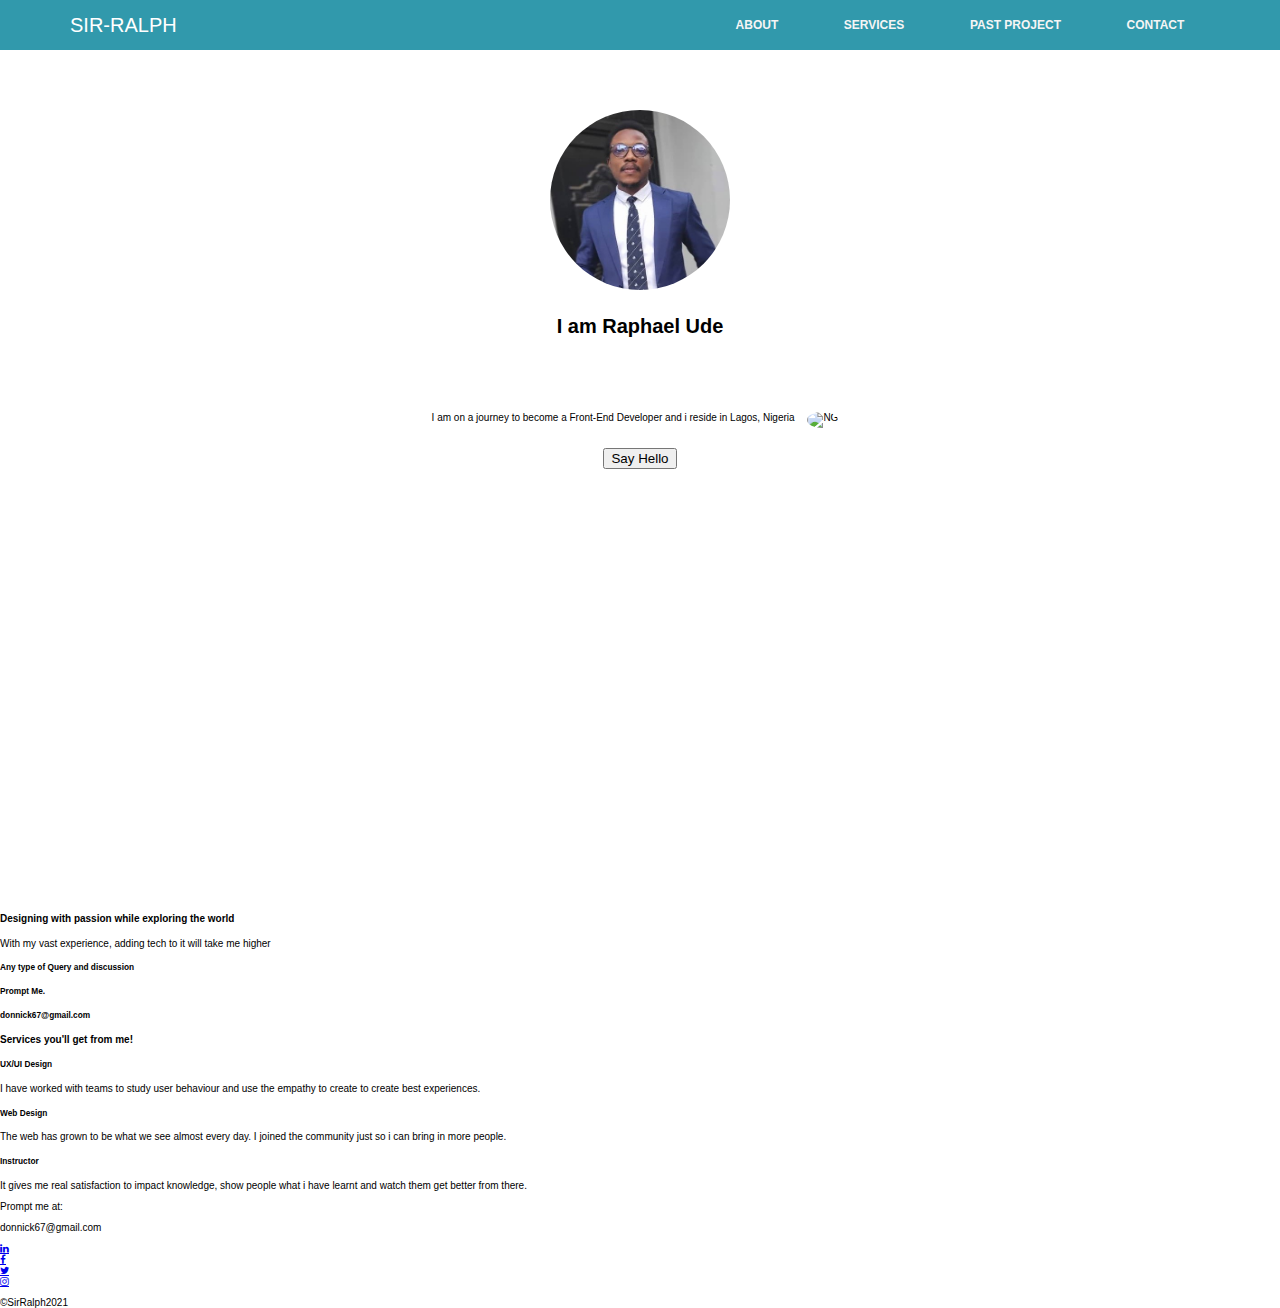
==== index.html @ 9837b65a "first commit" ====
<!DOCTYPE html>
<html lang="en">
<head>
    <meta charset="UTF-8">
    <meta http-equiv="X-UA-Compatible" content="IE=edge">
    <meta name="viewport" content="width=device-width, initial-scale=1.0">
    <title>SirRalph</title>
    <link rel="stylesheet" href="style.css">
    <link rel="stylesheet" href="https://cdnjs.cloudflare.com/ajax/libs/font-awesome/4.7.0/css/font-awesome.min.css">
</head>
<body>
    <main>
        <section class="container1">
            <nav class="home">
                <div class="logo">
                    <a href="index.html">SIR-RALPH</a>
                </div>
                <ul>
                    <li class="nav-item"><a href="#">ABOUT</a></li>
                    <li class="nav-item"><a href="#">SERVICES</a></li>
                    <li class="nav-item"><a href="#">PAST PROJECT</a></li>
                    <li class="nav-item"><a href="#">CONTACT</a></li>
                </ul>
            </nav>
            <div class="next">
                <img src="Assets/Images/20220331_191034 (2).jpg" alt="Profile Pix">
                <h1>I am Raphael Ude</h1>
                <p>I am on a journey to become a Front-End Developer and i reside in Lagos, Nigeria <img src="Assets/Images/flag-for-nigeria_1f1f3-1f1 ec.png" alt="NG"></p>
                <button class="hello">Say Hello</button>
            </div>
        </section>

        <section class="details">
            <div class="vast">
                <h4>Designing with passion while exploring the world</h4>
                <p>With my vast experience, adding tech to it will take me higher</p>
            </div>
            <div class="query">
                <h5>Any type of Query and discussion</h5>
                <h5>Prompt Me.</h5>
                <h5>donnick67@gmail.com</h5>
            </div>

        </section>
        <section class="services">
            <h4>Services you'll get from me!</h4>
            <div>
                <h5>UX/UI Design</h5>
                <p>I have worked with teams to study user behaviour and use the empathy to create to create best experiences.</p>
            </div>
            <div>
                <h5>Web Design</h5>
                <p>The web has grown to be what we see almost every day. I joined the community just so i can bring in more people.</p>
            </div>
            <div>
                <h5>Instructor</h5>
                <p>It gives me real satisfaction to impact knowledge, show people what i have learnt and watch them get better from there.</p>
            </div>
        </section>
        <section class="prompt">
            <div>
                <p>Prompt me at:</p>
                <p>donnick67@gmail.com</p>
            </div>
            <div class="flex-container">
                <div>
                    <a href="#" class="fa fa-linkedin"></a>
                </div>
                <div>
                    <a href="#" class="fa fa-facebook"></a>
                </div>
                <div>
                    <a href="#" class="fa fa-twitter"></a>
                </div>
                <div>
                    <a href="#" class="fa fa-instagram"></a>
                </div>
            </div>
        </section>
    </main>
    <footer>
        <p>&copy;SirRalph2021</p>
    </footer>   
</body>
</html>
---- style.css ----
@import url('https://fonts.googleapis.com/css2?family=Nunito:wght@300;400;700;900&display=swap');

*,
*::before,
*::after{
    box-sizing: border-box;
}

html{
    width: 100%;
    font-size: 62.5%;
}

html, body{
    padding: 0;
    margin: 0;
    min-height: 100vh;
    max-width: 100vw;
    height: 100vh;
}

body{
    font-family: Verdana, Geneva, Tahoma, sans-serif;
    width: 100%;
}

.container1{
    height: 100vh;
}

.home{
    display: flex;
    justify-content: space-between;
    align-items: center;
    padding: 1rem 2rem;
    background-color: rgb(49, 153, 172);
    max-height: 5rem;
}

.home ul{
    display: flex;
    height: 100%;
    justify-content: space-evenly;
    width: 50%;
    margin-right: 10px;
    
}

.nav-item{
    list-style-type: none;
    font-size: 1.2rem;
    font-weight: 550;
}

.nav-item a{
    text-decoration: none;
    color: whitesmoke;
}

.logo{
    font-size: 2rem;
    font-weight: 500;
    margin-left: 50px;
    font-family: 'Lucida Sans', 'Lucida Sans Regular', 'Lucida Grande', 'Lucida Sans Unicode', Geneva, Verdana, sans-serif;
}

.logo a{
    text-decoration: none;
    color: white;
}

.next img{
    border-radius: 50%;
    height: 200px;
    width: 200px;
    margin-top: 50px;
    padding: 10px;
}

.next{
    text-align: center;
}
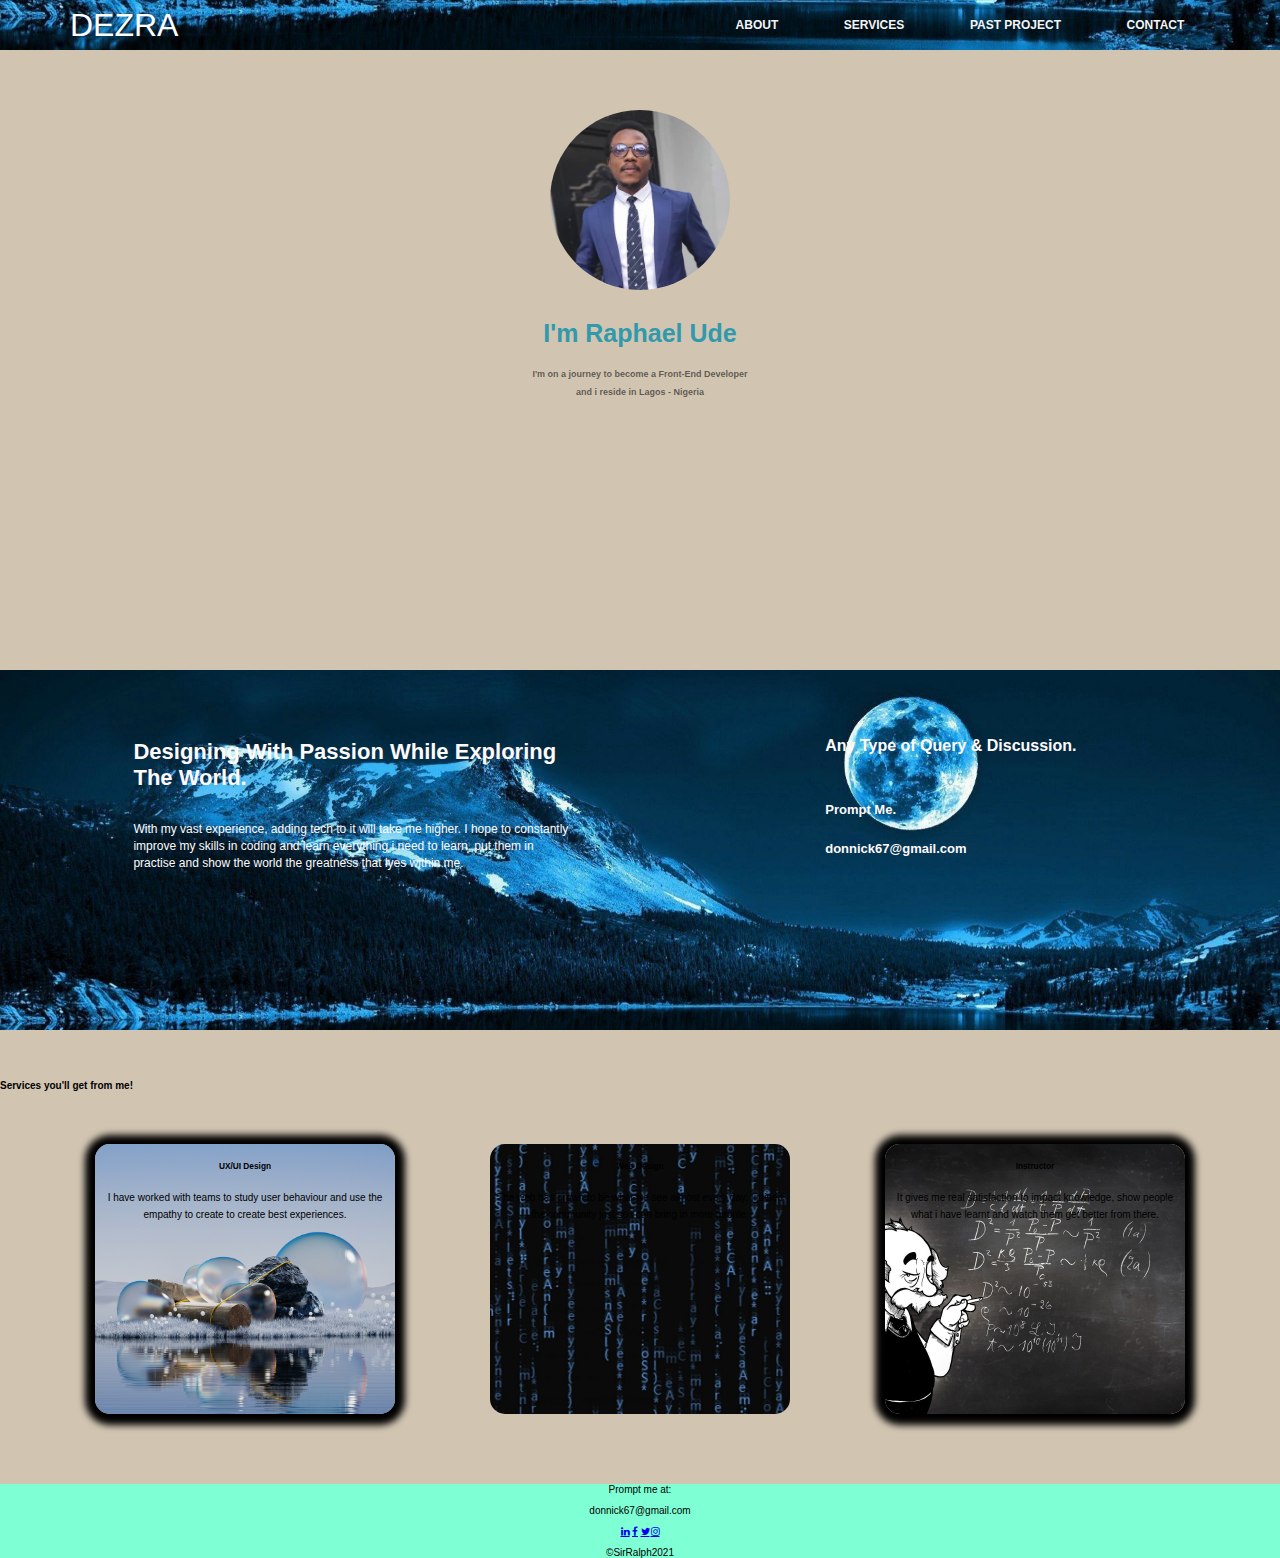
==== commit 6b97dcda: "first commit" ====
--- a/index.html
+++ b/index.html
@@ -13,7 +13,7 @@
         <section class="container1">
             <nav class="home">
                 <div class="logo">
-                    <a href="index.html">SIR-RALPH</a>
+                    <a href="index.html">DEZRA</a>
                 </div>
                 <ul>
                     <li class="nav-item"><a href="#">ABOUT</a></li>
@@ -24,38 +24,39 @@
             </nav>
             <div class="next">
                 <img src="Assets/Images/20220331_191034 (2).jpg" alt="Profile Pix">
-                <h1>I am Raphael Ude</h1>
-                <p>I am on a journey to become a Front-End Developer and i reside in Lagos, Nigeria <img src="Assets/Images/flag-for-nigeria_1f1f3-1f1 ec.png" alt="NG"></p>
-                <button class="hello">Say Hello</button>
+                <h1>I'm Raphael Ude</h1>
+                <p>I'm on a journey to become a Front-End Developer <br>and i reside in Lagos - Nigeria</p>
+                <!-- <button class="hello">Say Hello</button> -->
             </div>
         </section>
-
         <section class="details">
             <div class="vast">
-                <h4>Designing with passion while exploring the world</h4>
-                <p>With my vast experience, adding tech to it will take me higher</p>
+                <h4>Designing With Passion While Exploring <br>The World.</h4>
+                <p>With my vast experience, adding tech to it will take me higher. I hope to constantly <br>improve my skills in coding and learn everything i need to learn, put them in <br>practise and show the world the greatness that lyes within me. </p>
             </div>
             <div class="query">
-                <h5>Any type of Query and discussion</h5>
-                <h5>Prompt Me.</h5>
-                <h5>donnick67@gmail.com</h5>
+                <h5>Any Type of Query & Discussion.</h5>
+                <h6>Prompt Me.
+                <br> donnick67@gmail.com</h6>
             </div>
 
         </section>
         <section class="services">
             <h4>Services you'll get from me!</h4>
-            <div>
+          <div class="serve">
+            <div class="ux">
                 <h5>UX/UI Design</h5>
                 <p>I have worked with teams to study user behaviour and use the empathy to create to create best experiences.</p>
             </div>
-            <div>
+            <div class="web">
                 <h5>Web Design</h5>
                 <p>The web has grown to be what we see almost every day. I joined the community just so i can bring in more people.</p>
             </div>
-            <div>
+            <div class="inst">
                 <h5>Instructor</h5>
                 <p>It gives me real satisfaction to impact knowledge, show people what i have learnt and watch them get better from there.</p>
             </div>
+          </div>
         </section>
         <section class="prompt">
             <div>
@@ -63,23 +64,23 @@
                 <p>donnick67@gmail.com</p>
             </div>
             <div class="flex-container">
-                <div>
+                <div class="link">
                     <a href="#" class="fa fa-linkedin"></a>
                 </div>
-                <div>
+                <div class="face">
                     <a href="#" class="fa fa-facebook"></a>
                 </div>
-                <div>
+                <div class="twit">
                     <a href="#" class="fa fa-twitter"></a>
                 </div>
-                <div>
+                <div class="insta">
                     <a href="#" class="fa fa-instagram"></a>
                 </div>
             </div>
+            <footer>
+                <p>&copy;SirRalph2021</p>
+            </footer>  
         </section>
-    </main>
-    <footer>
-        <p>&copy;SirRalph2021</p>
-    </footer>   
+    </main> 
 </body>
 </html>--- a/style.css
+++ b/style.css
@@ -9,6 +9,7 @@
 html{
     width: 100%;
     font-size: 62.5%;
+    background-color: rgb(209, 197, 178);
 }
 
 html, body{
@@ -25,7 +26,7 @@
 }
 
 .container1{
-    height: 100vh;
+    height: 70vh;
 }
 
 .home{
@@ -35,6 +36,11 @@
     padding: 1rem 2rem;
     background-color: rgb(49, 153, 172);
     max-height: 5rem;
+    background-image: url(Assets/Images/4D-Wallpaper-05-1920-x-1080.jpg);
+    background-repeat: no-repeat;
+    background-size: cover;
+    background-position: center;
+
 }
 
 .home ul{
@@ -67,6 +73,7 @@
 .logo a{
     text-decoration: none;
     color: white;
+    font-size: xx-large;
 }
 
 .next img{
@@ -79,4 +86,155 @@
 
 .next{
     text-align: center;
+}
+
+.next h1{
+    font-weight: 700;
+    font-size: 2.5rem;
+    color: rgb(49, 153, 172);
+    
+}
+
+/* .next p img{
+    width: 70px;
+    height: 60px;
+    margin-top: 90px;
+} */
+
+.next p{
+    color: rgba(32, 24, 24, 0.651);
+    font-weight: 700;
+    font-size: 9px;
+    /* padding-left: 5rem;
+    padding-right: 6rem; */
+    text-align: center;
+    line-height: 18px;
+}
+
+.details{
+    /* background-color: rgb(49, 153, 172); */
+    background-image: url(Assets/Images/4D-Wallpaper-05-1920-x-1080.jpg);
+    background-repeat: no-repeat;
+    background-size: cover;
+    background-position: top;
+    display: flex;
+    justify-content: space-around;
+    color: rgb(255, 250, 250);
+    margin-bottom: 50px;
+    padding-bottom: 30px;
+    height: 40vh;
+    margin-top: 40px;
+}
+
+.vast,
+.query{
+    margin-top: 40px;
+    padding-left: 30px;
+}
+
+.vast h4{
+    font-size: 2.2rem;
+}
+
+.vast p{
+    font-size: 1.2rem;
+    line-height: 17px;
+}
+
+.query h5{
+    font-size: medium;
+}
+
+.query h6{
+    font-size: small;
+    padding-top: 5px;
+    line-height: 39px;
+}
+
+.vast{
+    padding-left: 2rem;
+}
+
+.query{
+    padding-right: 6rem;
+    margin-right: 30px;
+}
+
+.serve{
+    display: flex;
+    justify-content: space-evenly
+}
+
+.serve > div {
+    width: 300px;
+    height: 30vh;
+    text-align: center;
+    font-size: 10px;
+    line-height: 17px;
+    margin-bottom: 60px;
+    margin-top: 40px;
+}
+
+.ux{
+    background-image: url(Assets/Images/1b9353123351823.60eda68480d75.jpg);
+    background-position: center;
+    background-repeat: no-repeat;
+    background-size: cover;
+    border-radius: 15px;
+    box-shadow: 0 1px 7px 10px;
+    transition: box-shadow 0.6s linear;
+}
+
+.ux:hover{
+    box-shadow: 0 1px 7px 5px;
+    border-width: 10px;
+}
+
+.web{
+    background-image: url(Assets/Images/55d0ff16a7bbb62ff5d0d5a7e0cb644f.jpg);
+    background-position: center;
+    background-repeat: no-repeat;
+    background-size: cover;
+    border-radius: 15px;
+}
+
+.inst{
+    background-image: url(Assets/Images/5ff54ddea30ce18d19be97c935d9ca03.jpg);
+    background-position: center;
+    background-repeat: no-repeat;
+    background-size: cover;
+    border-radius: 15px;
+    box-shadow: 0 1px 7px 10px;
+}
+
+.prompt{
+    text-align: center;
+    background-color: aquamarine;
+}
+
+.flex-container{
+    display: flex;
+    justify-content: center;
+    
+}
+
+.link{
+    width: 10px;
+}
+
+.face{
+    width: 10px;
+
+}
+
+.twit{
+    width: 10px;
+}
+
+.insta{
+    width: 10px;
+}
+
+footer{
+    /* background-color: aquamarine; */
 }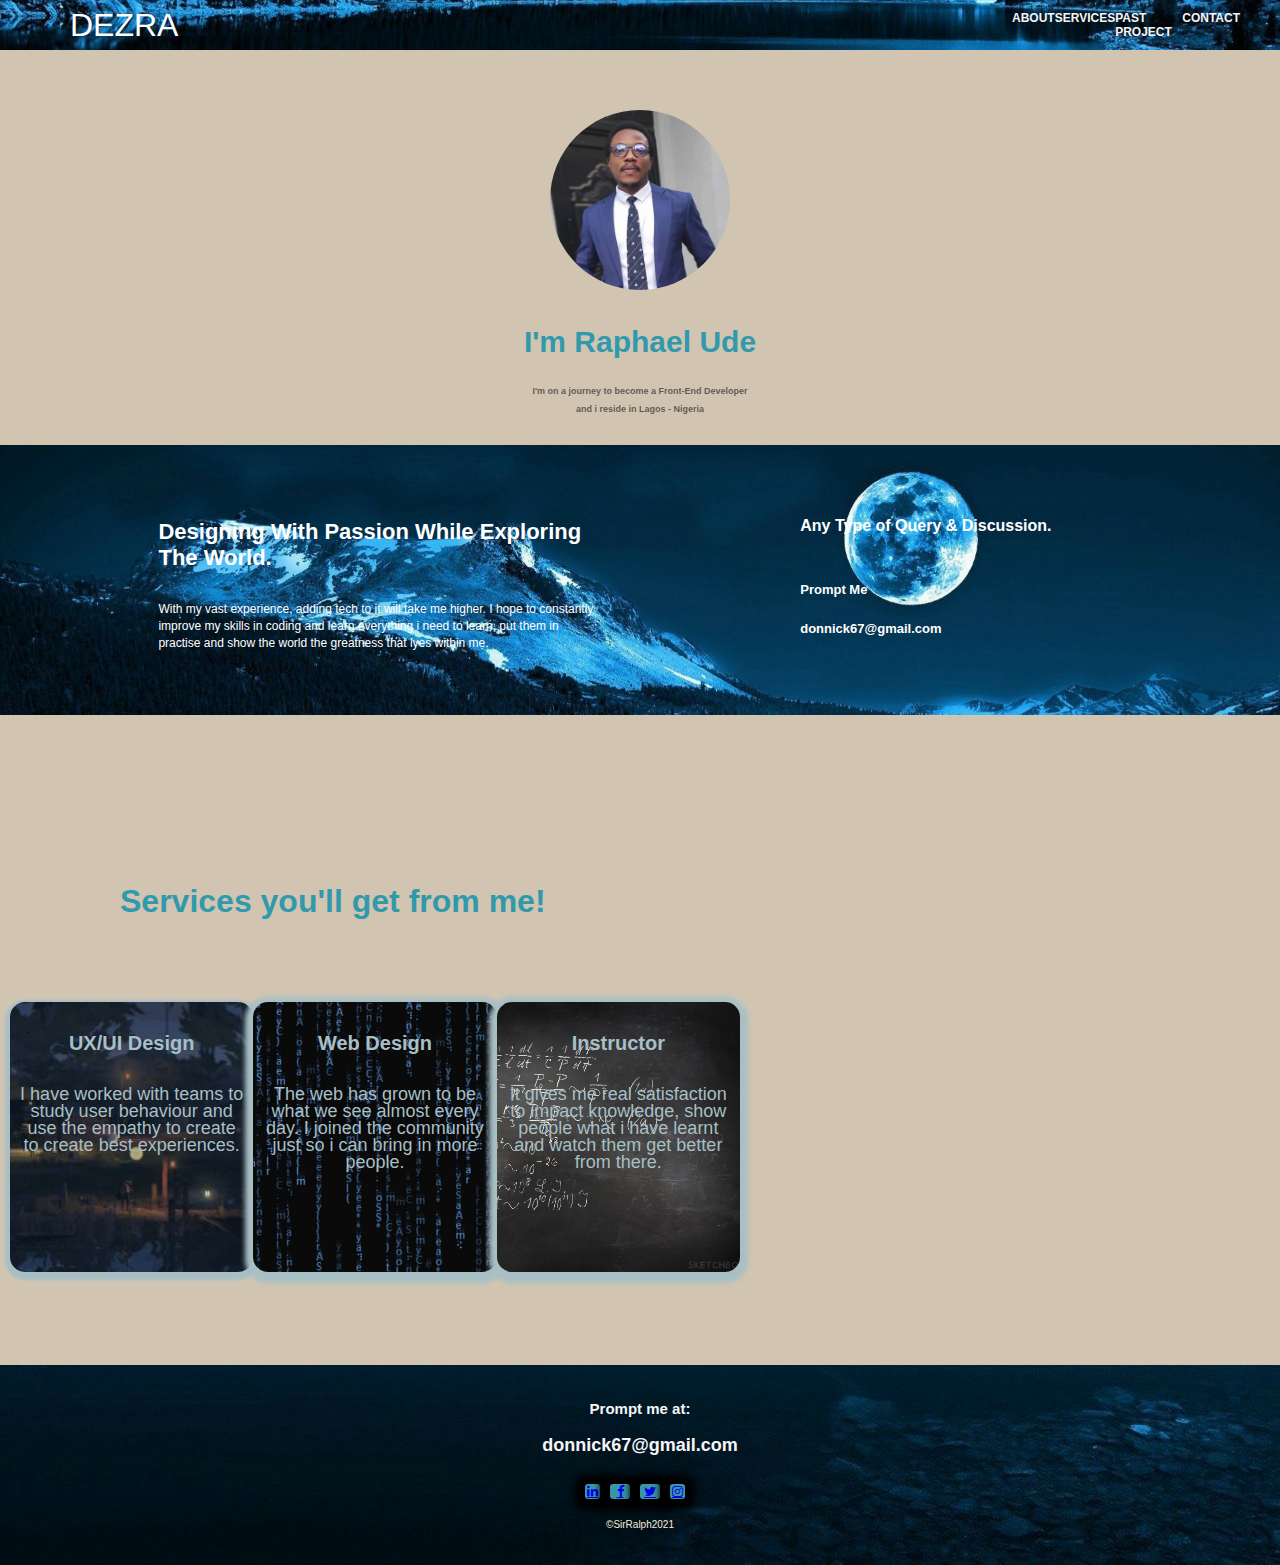
==== commit bc5f872d: "first commit" ====
--- a/index.html
+++ b/index.html
@@ -36,7 +36,7 @@
             </div>
             <div class="query">
                 <h5>Any Type of Query & Discussion.</h5>
-                <h6>Prompt Me.
+                <h6>Prompt Me
                 <br> donnick67@gmail.com</h6>
             </div>
 
@@ -59,22 +59,22 @@
           </div>
         </section>
         <section class="prompt">
-            <div>
+            <div class="me">
                 <p>Prompt me at:</p>
                 <p>donnick67@gmail.com</p>
             </div>
             <div class="flex-container">
                 <div class="link">
-                    <a href="#" class="fa fa-linkedin"></a>
+                    <a href="https://www.linkedin.com/" target="_blank" class="fa fa-linkedin"></a>
                 </div>
                 <div class="face">
-                    <a href="#" class="fa fa-facebook"></a>
+                    <a href="https://web.facebook.com/?_rdc=1&_rdr" target="_blank" class="fa fa-facebook"></a>
                 </div>
                 <div class="twit">
-                    <a href="#" class="fa fa-twitter"></a>
+                    <a href="https://twitter.com/" target="_blank" class="fa fa-twitter"></a>
                 </div>
                 <div class="insta">
-                    <a href="#" class="fa fa-instagram"></a>
+                    <a href="https://www.instagram.com/" target="_blank" class="fa fa-instagram"></a>
                 </div>
             </div>
             <footer>
--- a/style.css
+++ b/style.css
@@ -90,7 +90,7 @@
 
 .next h1{
     font-weight: 700;
-    font-size: 2.5rem;
+    font-size: 3rem;
     color: rgb(49, 153, 172);
     
 }
@@ -119,7 +119,7 @@
     background-position: top;
     display: flex;
     justify-content: space-around;
-    color: rgb(255, 250, 250);
+    color: white;
     margin-bottom: 50px;
     padding-bottom: 30px;
     height: 40vh;
@@ -162,31 +162,53 @@
 
 .serve{
     display: flex;
-    justify-content: space-evenly
+    justify-content: space-evenly;
+    height: 60vh;
 }
 
 .serve > div {
     width: 300px;
     height: 30vh;
     text-align: center;
-    font-size: 10px;
+    /* font-size: 10px; */
     line-height: 17px;
     margin-bottom: 60px;
     margin-top: 40px;
 }
 
+.services h4{
+    color: whitesmoke;
+    font-size: 3.2rem;
+    padding-left: 110px;
+    padding-top: 65px;
+    font-family: 'Trebuchet MS', 'Lucida Sans Unicode', 'Lucida Grande', 'Lucida Sans', Arial, sans-serif;
+    color: rgb(49, 153, 172);
+}
+
 .ux{
-    background-image: url(Assets/Images/1b9353123351823.60eda68480d75.jpg);
-    background-position: center;
+    background-image: url(Assets/Images/thumb-350-1182053.jpg);
+    background-position: top;
     background-repeat: no-repeat;
     background-size: cover;
     border-radius: 15px;
-    box-shadow: 0 1px 7px 10px;
-    transition: box-shadow 0.6s linear;
+    box-shadow: 0 3px 3px 5px;
+    transition: box-shadow 0.8s linear;
+    color: rgb(167, 191, 197);
+    font-size: 1.8rem;
+}
+
+.ux h5{
+    font-weight: 25rem;
+    font-size: 2rem;
+}
+
+.ux p{
+    padding-left: 10px;
+    padding-right: 10px;
 }
 
 .ux:hover{
-    box-shadow: 0 1px 7px 5px;
+    box-shadow: 0 1px 5px 4px;
     border-width: 10px;
 }
 
@@ -196,7 +218,26 @@
     background-repeat: no-repeat;
     background-size: cover;
     border-radius: 15px;
-}
+    box-shadow: 0 3px 5px 8px;
+    transition: box-shadow 0.8s linear;
+    font-size: 1.8rem;
+    color:rgb(167, 191, 197);
+}
+
+.web h5{
+    font-weight: 25rem;
+    font-size: 2rem;
+}
+
+.web p{
+    padding-left: 10px;
+    padding-right: 10px;
+}
+
+.web:hover{
+    box-shadow: 0 1px 7px 5px;
+    border-width: 10px;
+}    
 
 .inst{
     background-image: url(Assets/Images/5ff54ddea30ce18d19be97c935d9ca03.jpg);
@@ -204,37 +245,130 @@
     background-repeat: no-repeat;
     background-size: cover;
     border-radius: 15px;
-    box-shadow: 0 1px 7px 10px;
-}
+    box-shadow: 0 3px 5px 8px;
+    transition: box-shadow 0.8s linear;
+    font-size: 1.8rem;
+    color: rgb(167, 191, 197);
+}
+
+.inst h5{
+    font-weight: 25rem;
+    font-size: 2rem;
+}
+
+.inst p{
+    padding-left: 10px;
+    padding-right: 10px;
+}
+
+.inst:hover{
+    box-shadow: 0 1px 7px 5px;
+    border-width: 10px;
+}    
 
 .prompt{
     text-align: center;
     background-color: aquamarine;
+    background-image: url(Assets/Images/4D-Wallpaper-05-1920-x-1080.jpg);
+    background-position: bottom;
+    height: 30vh;
+    padding-top: 20px;
 }
 
 .flex-container{
     display: flex;
     justify-content: center;
+}
+
+.link{
+    width: 15px;
+    background-color: rgba(81, 212, 230, 0.692);
+    border-radius: 3px;
+    font-size: 1.3rem;
+    box-shadow: 0 1px 7px 10px;
+    margin-right: 10px;
+}
+
+.face{
+    width: 20px;
+    background-color: rgba(81, 212, 230, 0.692);
+    border-radius: 3px;
+    font-size: 1.3rem;
+    box-shadow: 0 1px 7px 10px;
+    margin-right: 10px;
+}
+
+.twit{
+    width: 20px;
+    background-color: rgba(81, 212, 230, 0.692);
+    font-size: 1.3rem;
+    border-radius: 3px;
+    box-shadow: 0 1px 7px 10px;
+    margin-right: 10px;
+}
+
+.insta{
+    width: 15px;
+    background-color: rgba(81, 212, 230, 0.692);
+    font-size: 1.3rem;
+    border-radius: 3px;
+    box-shadow: 0 1px 7px 10px;
+    margin-right: 10px;
+}
+
+.me{
+    color: whitesmoke;
+    padding-bottom: 10px;
+    font-size: 1.8rem;
+    font-weight: bold;
+}
+
+.me p:nth-child(1){
+    font-size: 1.5rem;
+}
+
+footer{
+    color: antiquewhite;
+    padding-top: 10px;
+}
+
+@media screen and (min-width:768px){
+    .home ul{
+        width: 40rem;
+        padding: 1rem 1rem;
+    }
+
+    .next h1{
+        line-height: 40px;
+        font-size: 3rem;
+    }
+
+    .details{
+        padding: .5rem 5rem;
+        height: 30vh;
+    }
+
+    .container1{
+        height: 45vh;
+    }
+
+    .services{
+        width: 75rem;
+        height: 60rem;
+        padding: 1rem 1rem;
+    }
+
+    .prompt{
+        height: 20rem;
+    }
+}
+
+@media screen and (min-width:1200px){
+    .home ul{
+        width: 20%;
+    }
+}
+
+@media screen and (min-width:280px){
     
-}
-
-.link{
-    width: 10px;
-}
-
-.face{
-    width: 10px;
-
-}
-
-.twit{
-    width: 10px;
-}
-
-.insta{
-    width: 10px;
-}
-
-footer{
-    /* background-color: aquamarine; */
 }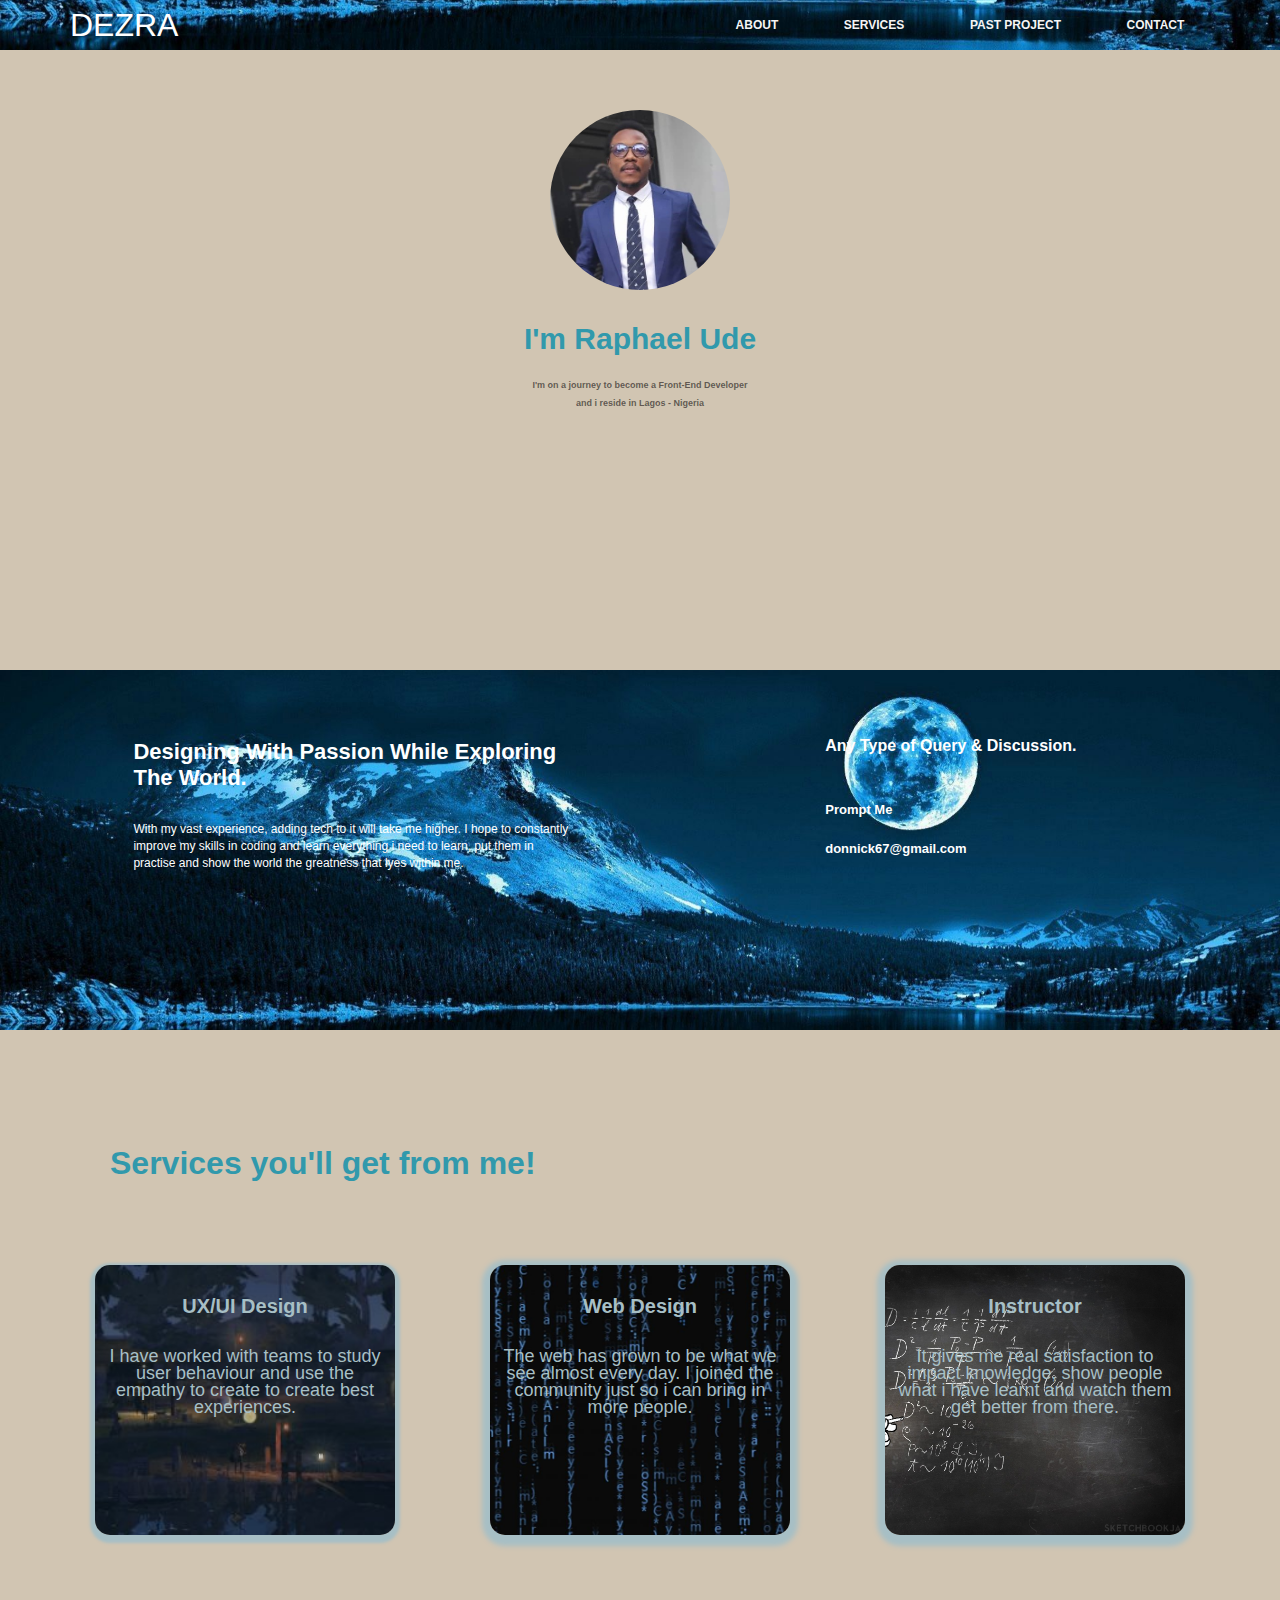
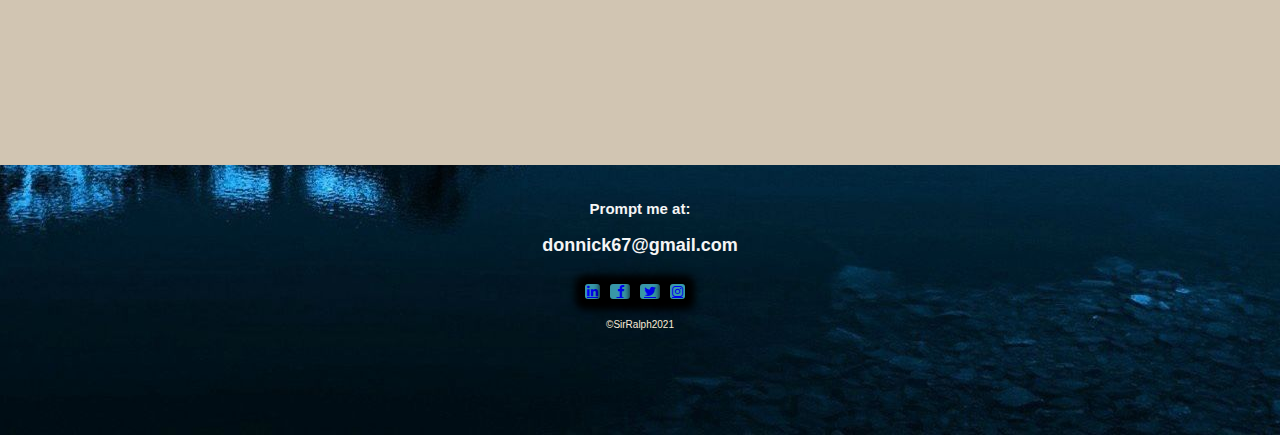
==== commit 63fd41df: "first commit" ====
--- a/index.html
+++ b/index.html
@@ -19,14 +19,13 @@
                     <li class="nav-item"><a href="#">ABOUT</a></li>
                     <li class="nav-item"><a href="#">SERVICES</a></li>
                     <li class="nav-item"><a href="#">PAST PROJECT</a></li>
-                    <li class="nav-item"><a href="#">CONTACT</a></li>
+                    <li class="nav-item"><a href="index2.html">CONTACT</a></li>
                 </ul>
             </nav>
             <div class="next">
                 <img src="Assets/Images/20220331_191034 (2).jpg" alt="Profile Pix">
                 <h1>I'm Raphael Ude</h1>
                 <p>I'm on a journey to become a Front-End Developer <br>and i reside in Lagos - Nigeria</p>
-                <!-- <button class="hello">Say Hello</button> -->
             </div>
         </section>
         <section class="details">
--- a/style.css
+++ b/style.css
@@ -332,43 +332,13 @@
     padding-top: 10px;
 }
 
-@media screen and (min-width:768px){
-    .home ul{
-        width: 40rem;
-        padding: 1rem 1rem;
+@media screen and (max-width: 700px){
+    .container1,
+    .details,
+    .services,
+    .prompt{
+        width: 100%;
+        margin-left: 0px;
+        margin-right: 15px;
     }
-
-    .next h1{
-        line-height: 40px;
-        font-size: 3rem;
-    }
-
-    .details{
-        padding: .5rem 5rem;
-        height: 30vh;
-    }
-
-    .container1{
-        height: 45vh;
-    }
-
-    .services{
-        width: 75rem;
-        height: 60rem;
-        padding: 1rem 1rem;
-    }
-
-    .prompt{
-        height: 20rem;
-    }
-}
-
-@media screen and (min-width:1200px){
-    .home ul{
-        width: 20%;
-    }
-}
-
-@media screen and (min-width:280px){
-    
 }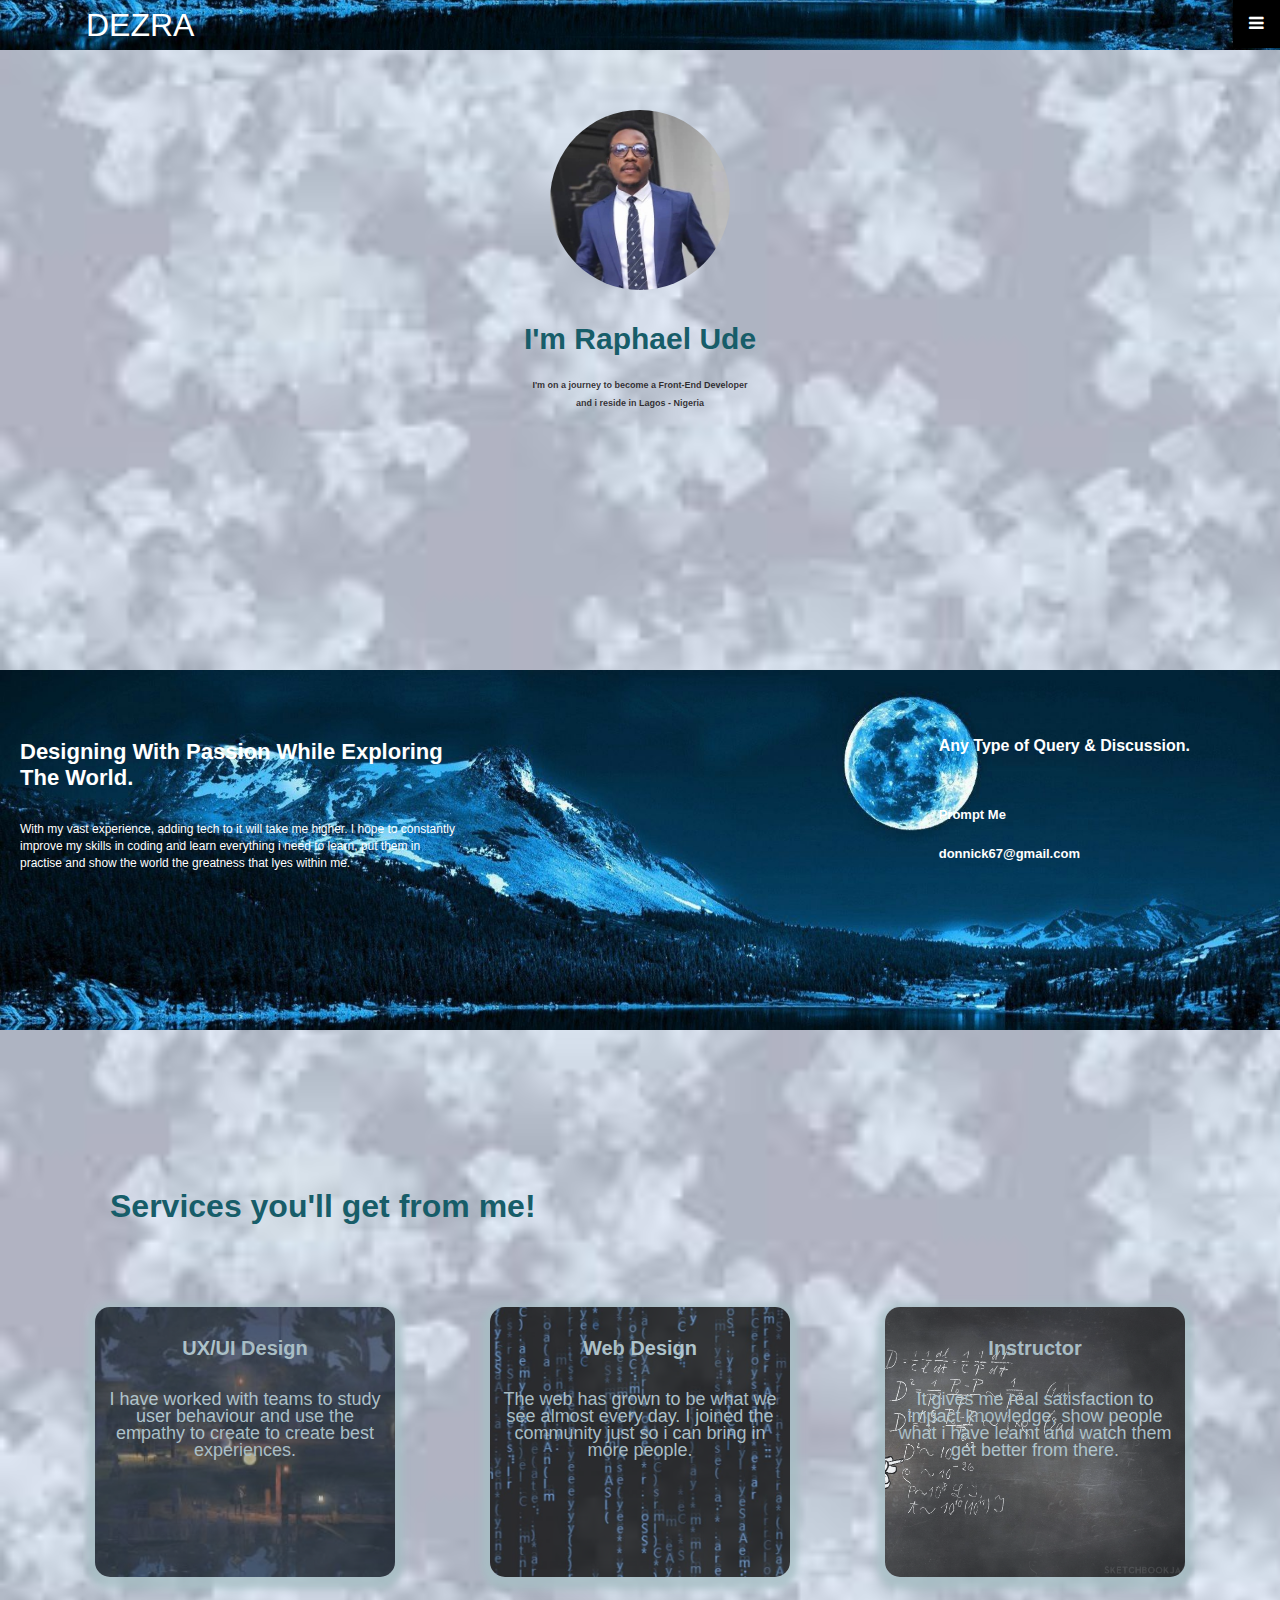
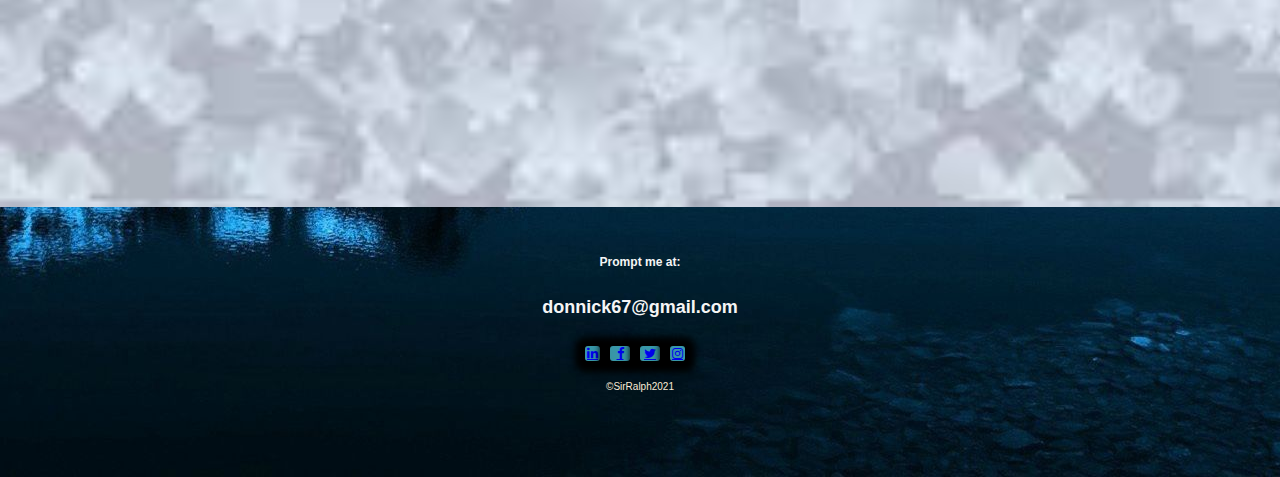
==== commit 56ef64ca: "first commit" ====
--- a/index.html
+++ b/index.html
@@ -4,9 +4,17 @@
     <meta charset="UTF-8">
     <meta http-equiv="X-UA-Compatible" content="IE=edge">
     <meta name="viewport" content="width=device-width, initial-scale=1.0">
+
     <title>SirRalph</title>
+
     <link rel="stylesheet" href="style.css">
+
     <link rel="stylesheet" href="https://cdnjs.cloudflare.com/ajax/libs/font-awesome/4.7.0/css/font-awesome.min.css">
+
+    <link href="https://emoji-css.afeld.me/emoji.css" rel="stylesheet">
+
+    <link rel="stylesheet" href="https://cdnjs.cloudflare.com/ajax/libs/font-awesome/4.7.0/css/font-awesome.min.css">
+
 </head>
 <body>
     <main>
@@ -15,20 +23,27 @@
                 <div class="logo">
                     <a href="index.html">DEZRA</a>
                 </div>
-                <ul>
+                <div id="Drops">
+                    <ul>
                     <li class="nav-item"><a href="#">ABOUT</a></li>
                     <li class="nav-item"><a href="#">SERVICES</a></li>
                     <li class="nav-item"><a href="#">PAST PROJECT</a></li>
                     <li class="nav-item"><a href="index2.html">CONTACT</a></li>
                 </ul>
+                </div>
+                <a href="javascript:void(0);" class="icon" onclick="myFunction()">
+                    <i class="fa fa-bars"></i>
+                  </a>
             </nav>
+
             <div class="next">
-                <img src="Assets/Images/20220331_191034 (2).jpg" alt="Profile Pix">
+                <img src="Assets/Images/20220331_191034(2).jpg" alt="Profile Pix">
                 <h1>I'm Raphael Ude</h1>
-                <p>I'm on a journey to become a Front-End Developer <br>and i reside in Lagos - Nigeria</p>
+                <p>I'm on a journey to become a Front-End Developer <br>and i reside in Lagos - Nigeria <i class="em em-flag-ng" aria-role="presentation" aria-label="Nigeria Flag"></i></p>
             </div>
         </section>
         <section class="details">
+            <div class="merge">
             <div class="vast">
                 <h4>Designing With Passion While Exploring <br>The World.</h4>
                 <p>With my vast experience, adding tech to it will take me higher. I hope to constantly <br>improve my skills in coding and learn everything i need to learn, put them in <br>practise and show the world the greatness that lyes within me. </p>
@@ -38,6 +53,7 @@
                 <h6>Prompt Me
                 <br> donnick67@gmail.com</h6>
             </div>
+          </div>
 
         </section>
         <section class="services">
@@ -57,9 +73,10 @@
             </div>
           </div>
         </section>
+
         <section class="prompt">
             <div class="me">
-                <p>Prompt me at:</p>
+                <h6>Prompt me at:</h6>
                 <p>donnick67@gmail.com</p>
             </div>
             <div class="flex-container">
@@ -77,9 +94,10 @@
                 </div>
             </div>
             <footer>
+                <script src="navbar.js"></script>
                 <p>&copy;SirRalph2021</p>
             </footer>  
         </section>
     </main> 
-</body>
+ </body>
 </html>--- a/style.css
+++ b/style.css
@@ -9,7 +9,8 @@
 html{
     width: 100%;
     font-size: 62.5%;
-    background-color: rgb(209, 197, 178);
+    background-image: url(Assets/Images/images.jpg);
+    background-size: cover;
 }
 
 html, body{
@@ -40,8 +41,34 @@
     background-repeat: no-repeat;
     background-size: cover;
     background-position: center;
-
-}
+    overflow: hidden;
+    position: relative;
+}
+
+.home #Drops{
+    display: none;
+}
+
+.home a{
+    color: white;
+    padding: 14px 16px;
+    text-decoration: none;
+    font-size: 17px;
+    display: block;
+  }
+
+  .home a.icon{
+    background: black;
+    display: block;
+    position: absolute;
+    right: 0;
+    top: 0;
+  }
+
+  .home a:hover {
+    background-color: #ddd;
+    color: black;
+  }
 
 .home ul{
     display: flex;
@@ -91,28 +118,28 @@
 .next h1{
     font-weight: 700;
     font-size: 3rem;
-    color: rgb(49, 153, 172);
+    color: rgb(23, 93, 105);
+    animation:blinking 1.8s infinite;
+}
+
+@keyframes blinking{
+0%{   color: rgb(245, 10, 10);   }
+47%{   color: rgb(94, 89, 31); }
+62%{   color: rgb(60, 80, 32); }
+97%{   color:transparent; }
+100%{  color: #000;   }
     
 }
 
-/* .next p img{
-    width: 70px;
-    height: 60px;
-    margin-top: 90px;
-} */
-
 .next p{
-    color: rgba(32, 24, 24, 0.651);
-    font-weight: 700;
+    color: rgba(14, 8, 8, 0.815);
+    font-weight: bolder;
     font-size: 9px;
-    /* padding-left: 5rem;
-    padding-right: 6rem; */
     text-align: center;
     line-height: 18px;
 }
 
 .details{
-    /* background-color: rgb(49, 153, 172); */
     background-image: url(Assets/Images/4D-Wallpaper-05-1920-x-1080.jpg);
     background-repeat: no-repeat;
     background-size: cover;
@@ -170,7 +197,6 @@
     width: 300px;
     height: 30vh;
     text-align: center;
-    /* font-size: 10px; */
     line-height: 17px;
     margin-bottom: 60px;
     margin-top: 40px;
@@ -182,7 +208,7 @@
     padding-left: 110px;
     padding-top: 65px;
     font-family: 'Trebuchet MS', 'Lucida Sans Unicode', 'Lucida Grande', 'Lucida Sans', Arial, sans-serif;
-    color: rgb(49, 153, 172);
+    color: rgb(23, 93, 105);
 }
 
 .ux{
@@ -191,14 +217,14 @@
     background-repeat: no-repeat;
     background-size: cover;
     border-radius: 15px;
-    box-shadow: 0 3px 3px 5px;
+    box-shadow: 0 4px 7px 8px;
     transition: box-shadow 0.8s linear;
     color: rgb(167, 191, 197);
     font-size: 1.8rem;
+    opacity: 0.8;
 }
 
 .ux h5{
-    font-weight: 25rem;
     font-size: 2rem;
 }
 
@@ -210,6 +236,7 @@
 .ux:hover{
     box-shadow: 0 1px 5px 4px;
     border-width: 10px;
+    opacity: 1.0;
 }
 
 .web{
@@ -218,14 +245,14 @@
     background-repeat: no-repeat;
     background-size: cover;
     border-radius: 15px;
-    box-shadow: 0 3px 5px 8px;
+    box-shadow: 0 4px 7px 8px;
     transition: box-shadow 0.8s linear;
     font-size: 1.8rem;
     color:rgb(167, 191, 197);
+    opacity: 0.8;
 }
 
 .web h5{
-    font-weight: 25rem;
     font-size: 2rem;
 }
 
@@ -237,6 +264,7 @@
 .web:hover{
     box-shadow: 0 1px 7px 5px;
     border-width: 10px;
+    opacity: 1.0;
 }    
 
 .inst{
@@ -245,14 +273,14 @@
     background-repeat: no-repeat;
     background-size: cover;
     border-radius: 15px;
-    box-shadow: 0 3px 5px 8px;
+    box-shadow: 0 4px 7px 8px;
     transition: box-shadow 0.8s linear;
     font-size: 1.8rem;
     color: rgb(167, 191, 197);
+    opacity: 0.8;
 }
 
 .inst h5{
-    font-weight: 25rem;
     font-size: 2rem;
 }
 
@@ -264,6 +292,7 @@
 .inst:hover{
     box-shadow: 0 1px 7px 5px;
     border-width: 10px;
+    opacity: 1.0;
 }    
 
 .prompt{
@@ -332,13 +361,32 @@
     padding-top: 10px;
 }
 
-@media screen and (max-width: 700px){
+@media screen and (min-width: 768px) {
+    .details,
+    .services{
+        display: flex;
+        justify-content: space-between;
+        flex-wrap: wrap;
+    }
+    .serve,
+    .merge{
+        width: 100%;
+    }
+
+    .query h6{
+        padding-top: 1rem;
+    }
+}
+
+@media screen and (min-width: 1024px) {
     .container1,
-    .details,
     .services,
     .prompt{
         width: 100%;
-        margin-left: 0px;
-        margin-right: 15px;
+    }
+
+    .merge{
+        display: contents;
+        justify-content: space-around;
     }
 }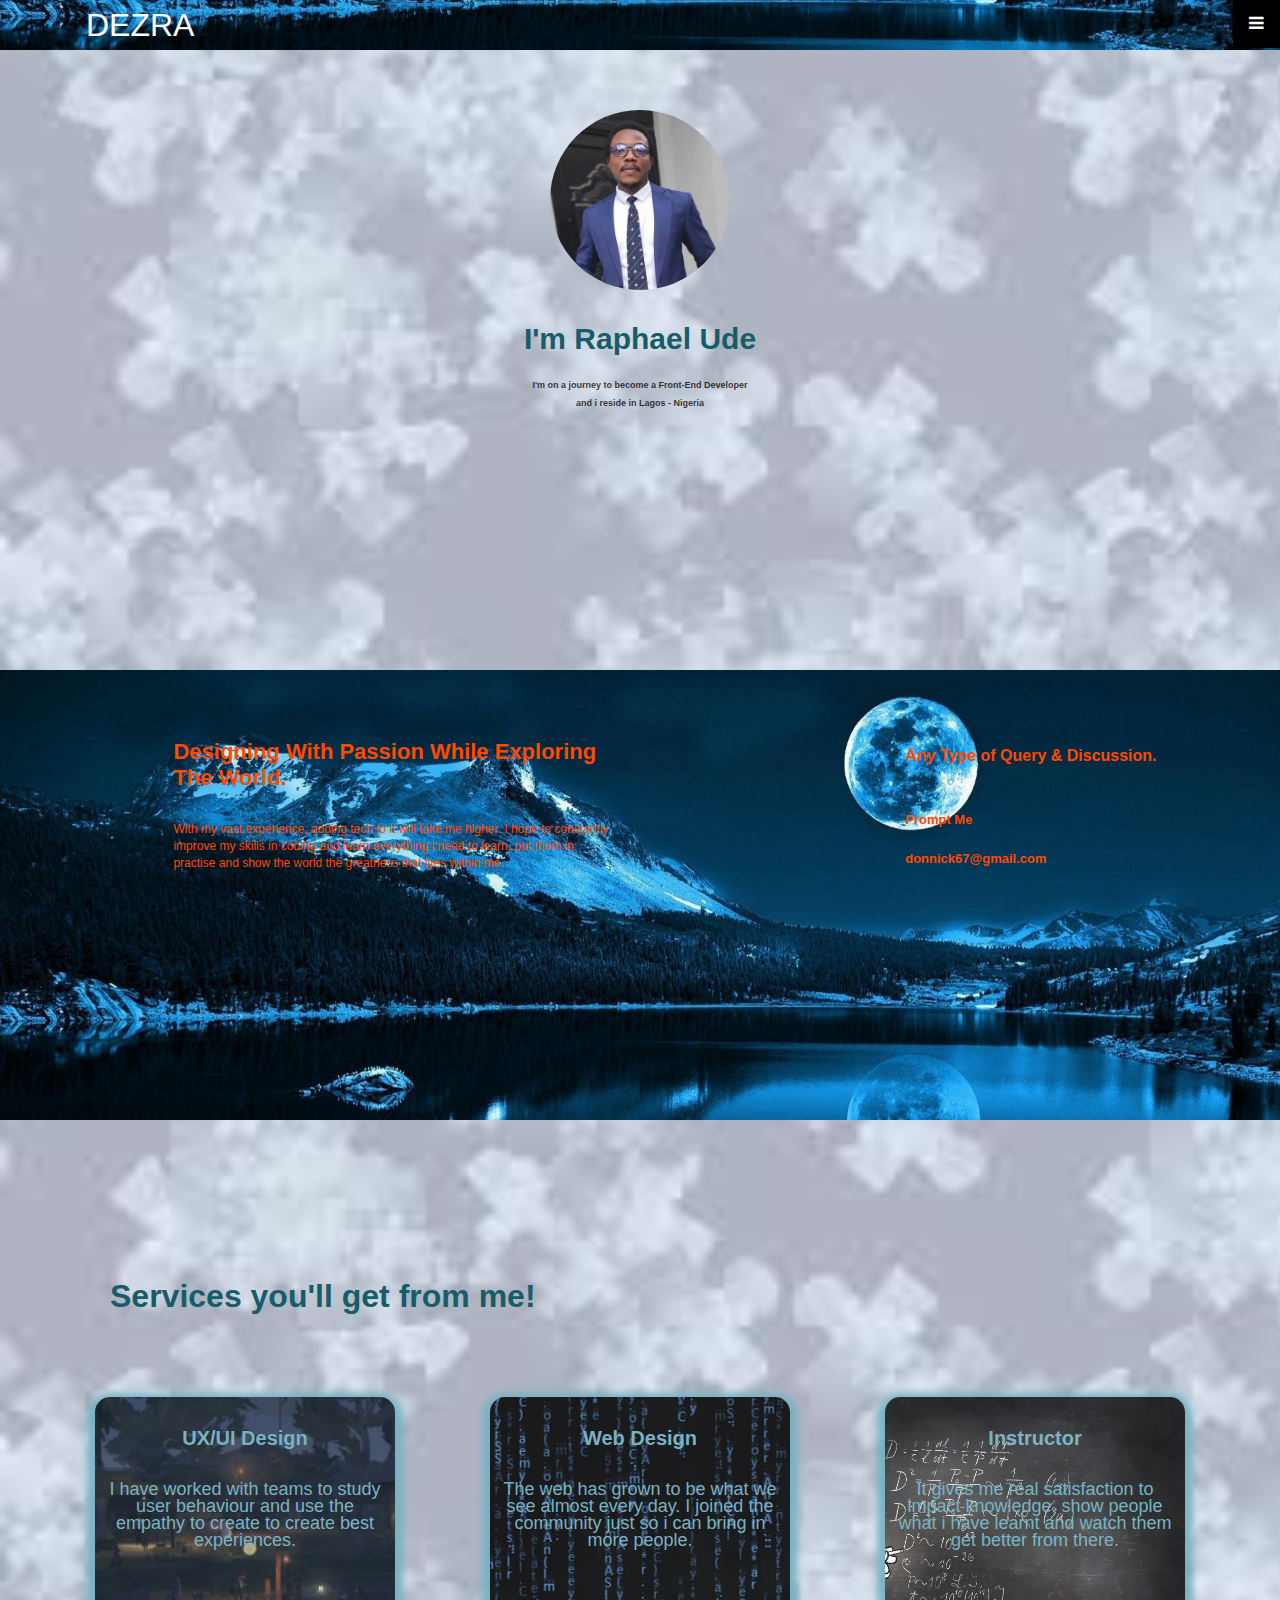
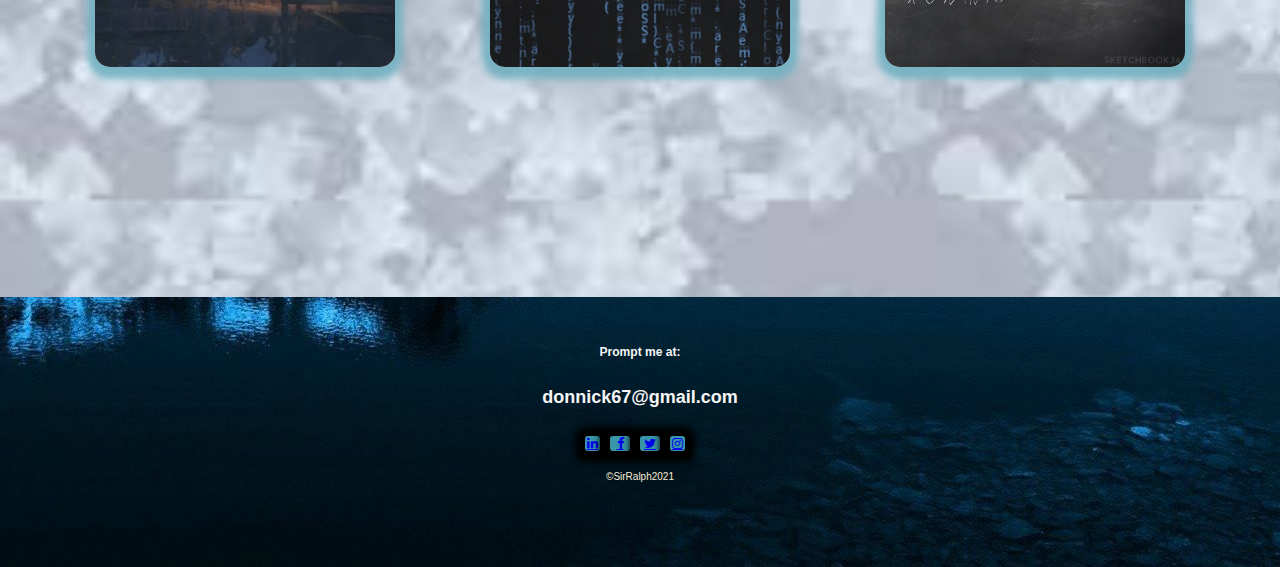
==== commit 6cae350e: "first commit" ====
--- a/index.html
+++ b/index.html
@@ -18,7 +18,7 @@
 </head>
 <body>
     <main>
-        <section class="container1">
+        <header class="container1">
             <nav class="home">
                 <div class="logo">
                     <a href="index.html">DEZRA</a>
@@ -39,9 +39,9 @@
             <div class="next">
                 <img src="Assets/Images/20220331_191034(2).jpg" alt="Profile Pix">
                 <h1>I'm Raphael Ude</h1>
-                <p>I'm on a journey to become a Front-End Developer <br>and i reside in Lagos - Nigeria <i class="em em-flag-ng" aria-role="presentation" aria-label="Nigeria Flag"></i></p>
+                <p>I'm on a journey to become a Front-End Developer <br>and i reside in Lagos - Nigeria <i class="em em-flag-ng"></i></p>
             </div>
-        </section>
+        </header>
         <section class="details">
             <div class="merge">
             <div class="vast">
--- a/style.css
+++ b/style.css
@@ -68,6 +68,7 @@
   .home a:hover {
     background-color: #ddd;
     color: black;
+    cursor: pointer;
   }
 
 .home ul{
@@ -146,7 +147,7 @@
     background-position: top;
     display: flex;
     justify-content: space-around;
-    color: white;
+    color: rgb(228, 222, 147);
     margin-bottom: 50px;
     padding-bottom: 30px;
     height: 40vh;
@@ -179,11 +180,11 @@
 }
 
 .vast{
-    padding-left: 2rem;
+    padding-left: 9rem;
 }
 
 .query{
-    padding-right: 6rem;
+    padding-right: 22rem;
     margin-right: 30px;
 }
 
@@ -219,9 +220,9 @@
     border-radius: 15px;
     box-shadow: 0 4px 7px 8px;
     transition: box-shadow 0.8s linear;
-    color: rgb(167, 191, 197);
+    color: rgb(115, 178, 194);
     font-size: 1.8rem;
-    opacity: 0.8;
+    opacity: 0.9;
 }
 
 .ux h5{
@@ -248,8 +249,8 @@
     box-shadow: 0 4px 7px 8px;
     transition: box-shadow 0.8s linear;
     font-size: 1.8rem;
-    color:rgb(167, 191, 197);
-    opacity: 0.8;
+    color:rgb(115, 178, 194);
+    opacity: 0.9;
 }
 
 .web h5{
@@ -276,8 +277,8 @@
     box-shadow: 0 4px 7px 8px;
     transition: box-shadow 0.8s linear;
     font-size: 1.8rem;
-    color: rgb(167, 191, 197);
-    opacity: 0.8;
+    color: rgb(115, 178, 194);
+    opacity: 0.9;
 }
 
 .inst h5{
@@ -369,24 +370,110 @@
         flex-wrap: wrap;
     }
     .serve,
-    .merge{
+    .merge,
+    .home{
         width: 100%;
     }
 
-    .query h6{
+    #Drops{
+        padding-left: 2rem;
+        margin-left: 5rem;
+    }
+
+    .logo{
+        padding-right: 4rem;
+        margin-right: 1.6rem;
+    }
+
+    .query{
         padding-top: 1rem;
-    }
-}
-
-@media screen and (min-width: 1024px) {
-    .container1,
+        margin-left: 6rem;
+    }
+}
+
+@media screen and (max-width: 540px) {
+    .container1{
+        width: 100%;
+    }
+
+    .nav-item{
+        width: 40%;
+    }
+
+    .details,
     .services,
     .prompt{
         width: 100%;
     }
 
     .merge{
-        display: contents;
+        inline-size: 90%;
+        padding-right: 4rem;
+        overflow-y: scroll;
+    }
+
+    .query{
+        padding-left: 9rem;
+    }
+
+    .logo{
+        padding-left: 0rem;
+        margin-left: 0rem;
+    }
+
+    #Drops{
+        margin-right: 3rem;
+    }
+
+    .services h4{
+        font-size: 3rem;
+        padding-left: 5rem;
+    }
+
+    .serve{
+        height: 50vh;
+        width: 90%;
+        margin-left: 1rem;
+    }
+
+    .ux{
+        font-size: 1.5rem;
+        overflow-y: scroll;
+    }
+
+    .web{
+        font-size: 1.5rem;
+        overflow-y: scroll;
+    }
+
+    .inst{
+        font-size: 1.5rem;
+        overflow-y: scroll;
+    }
+}
+
+@media screen and (min-width: 1024px) {
+    #Drops{
+        margin-left: 26rem;
+    }
+
+    .details{
+        height: 50vh;
+    }
+
+    .merge{
+        display: flex;
         justify-content: space-around;
+        color: rgb(255, 72, 0);
+        font-size: medium;
+    }
+
+    .query{
+        margin-left: 10rem;
+        padding-right: 1rem;
+    }
+
+    .next{
+        height: 50vh;
     }
 }